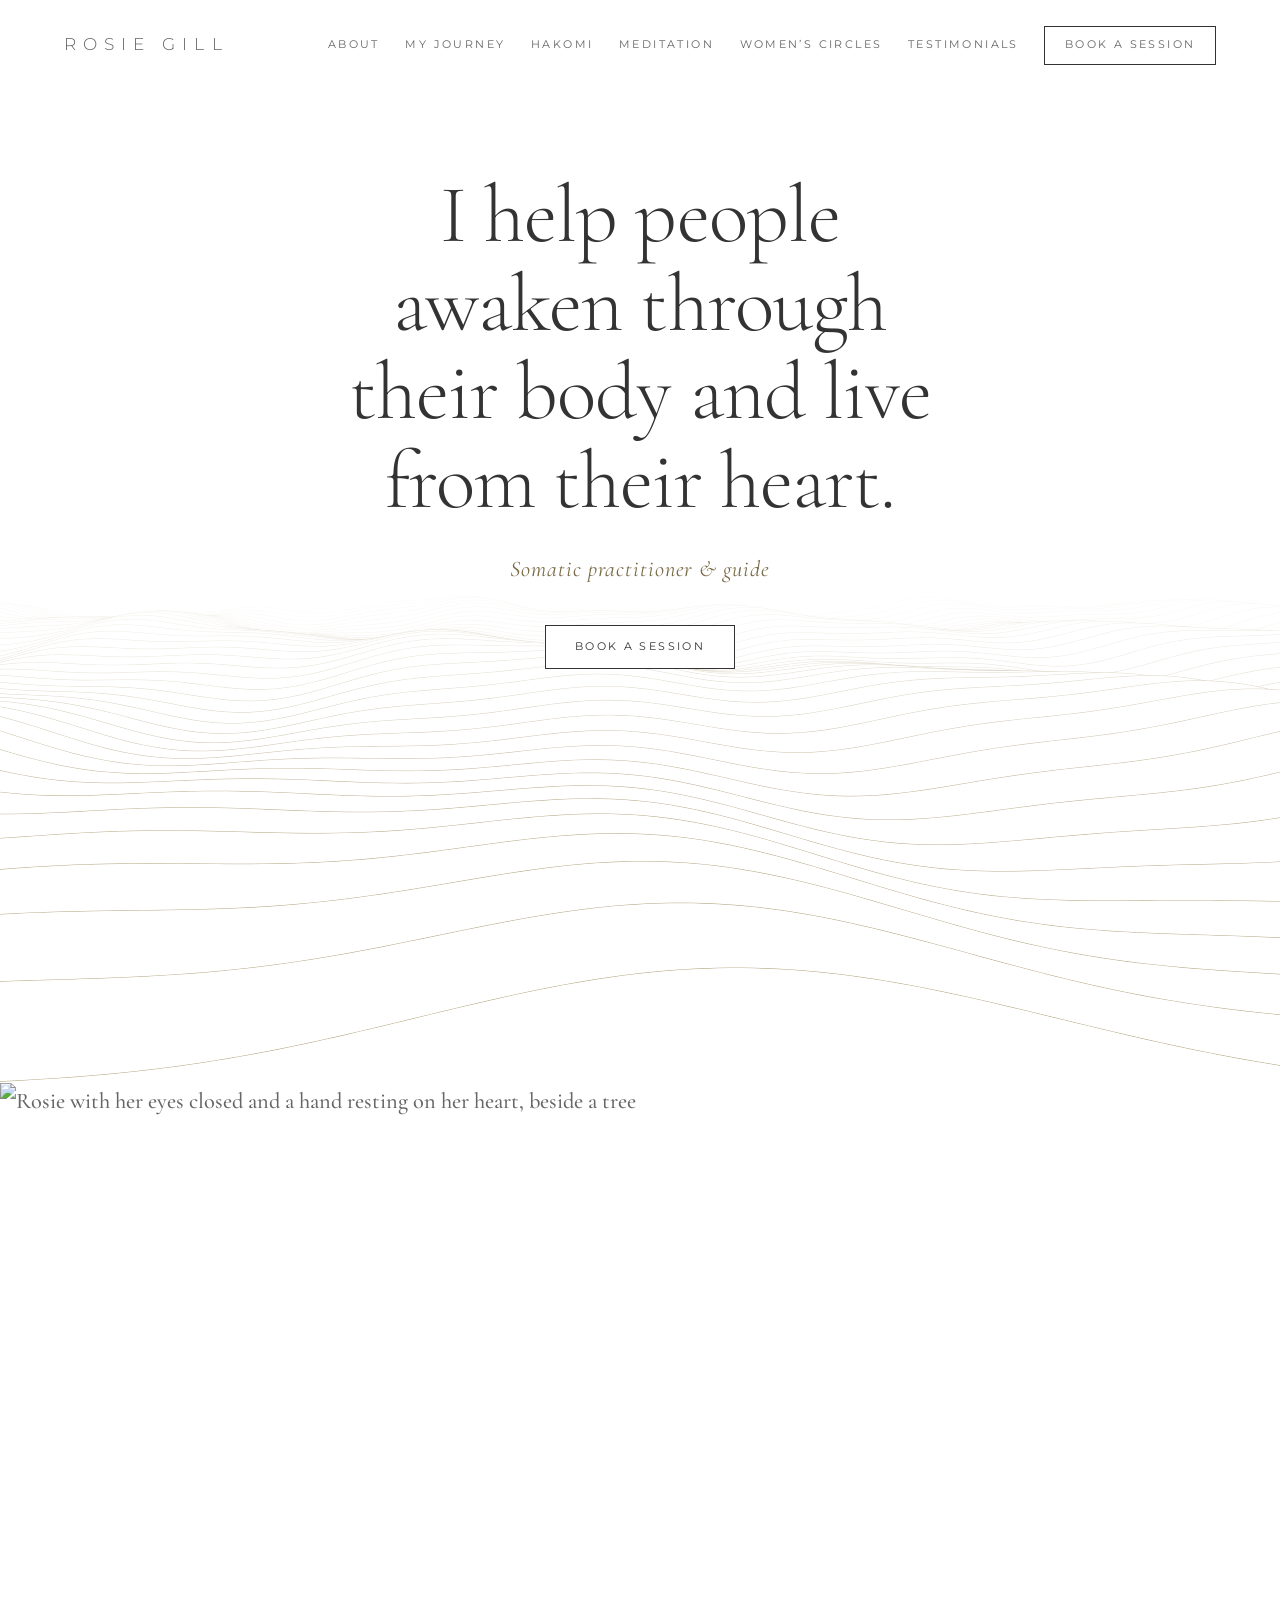
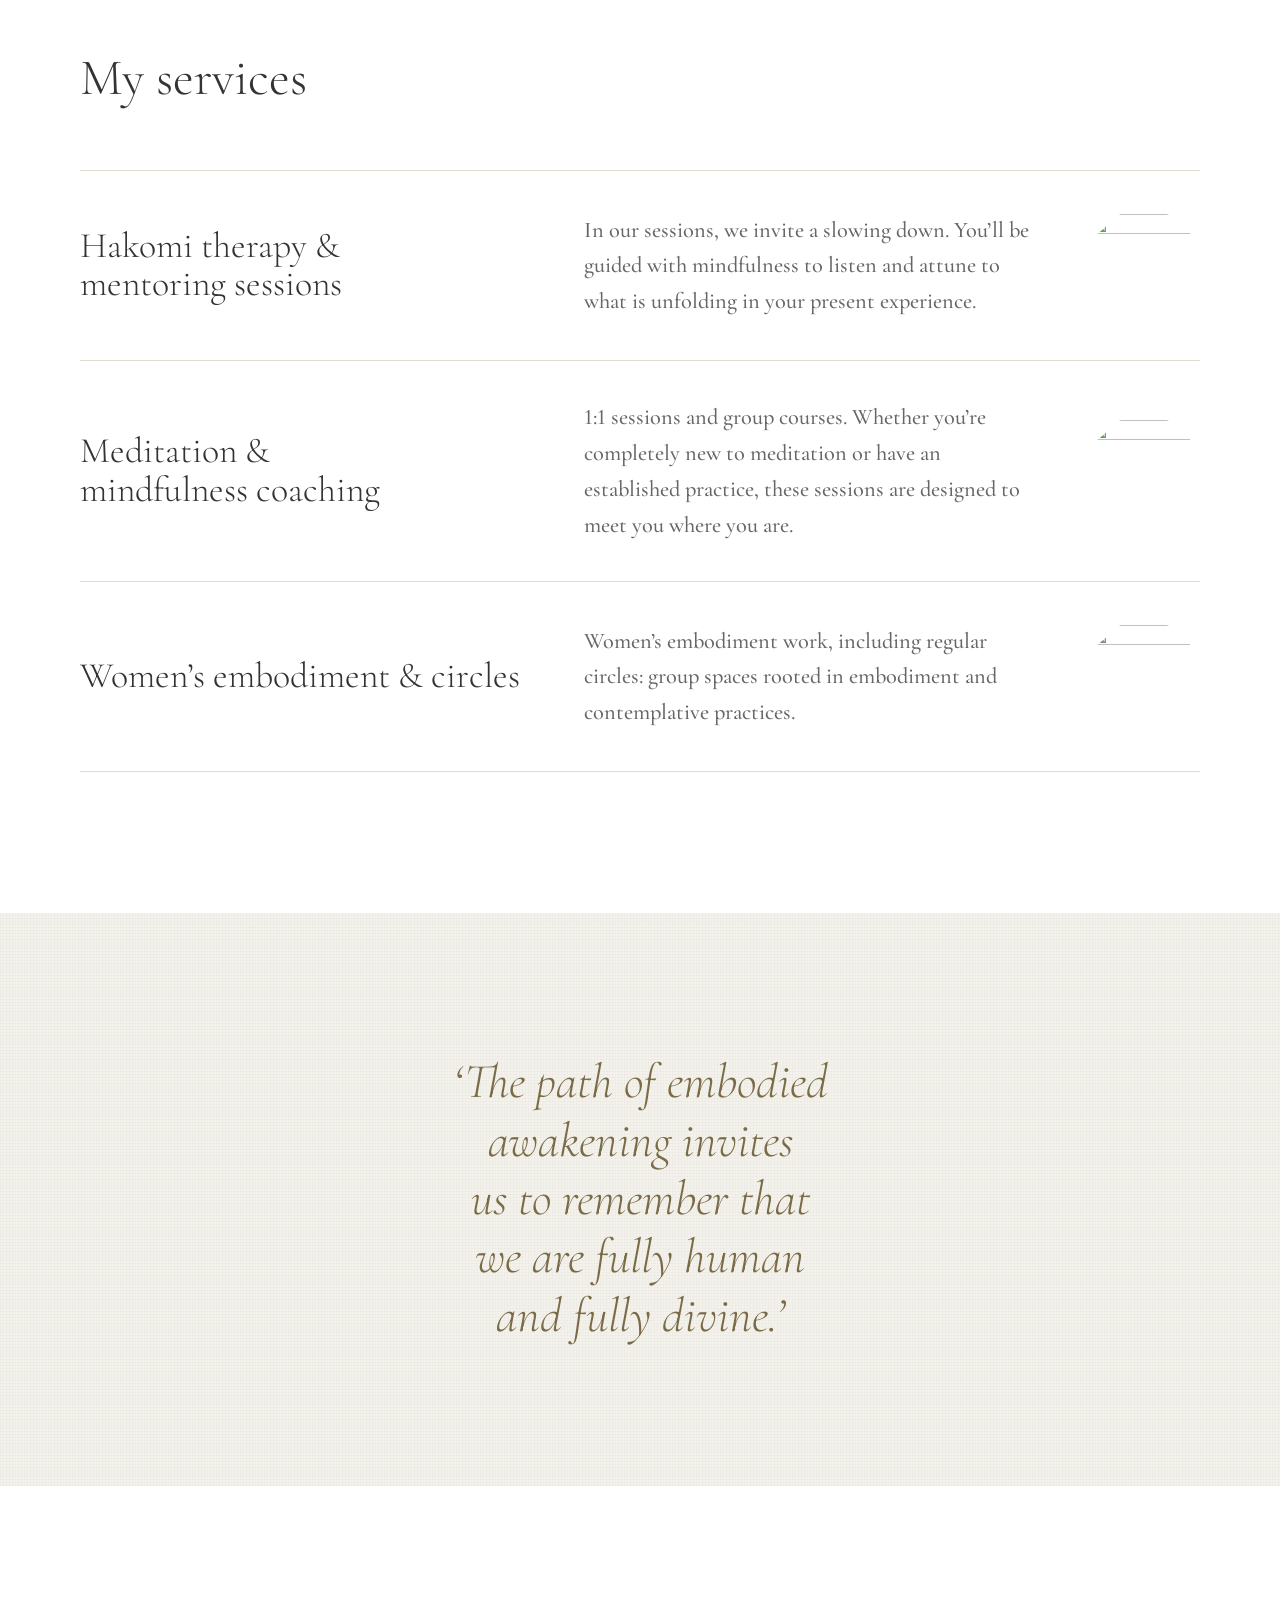
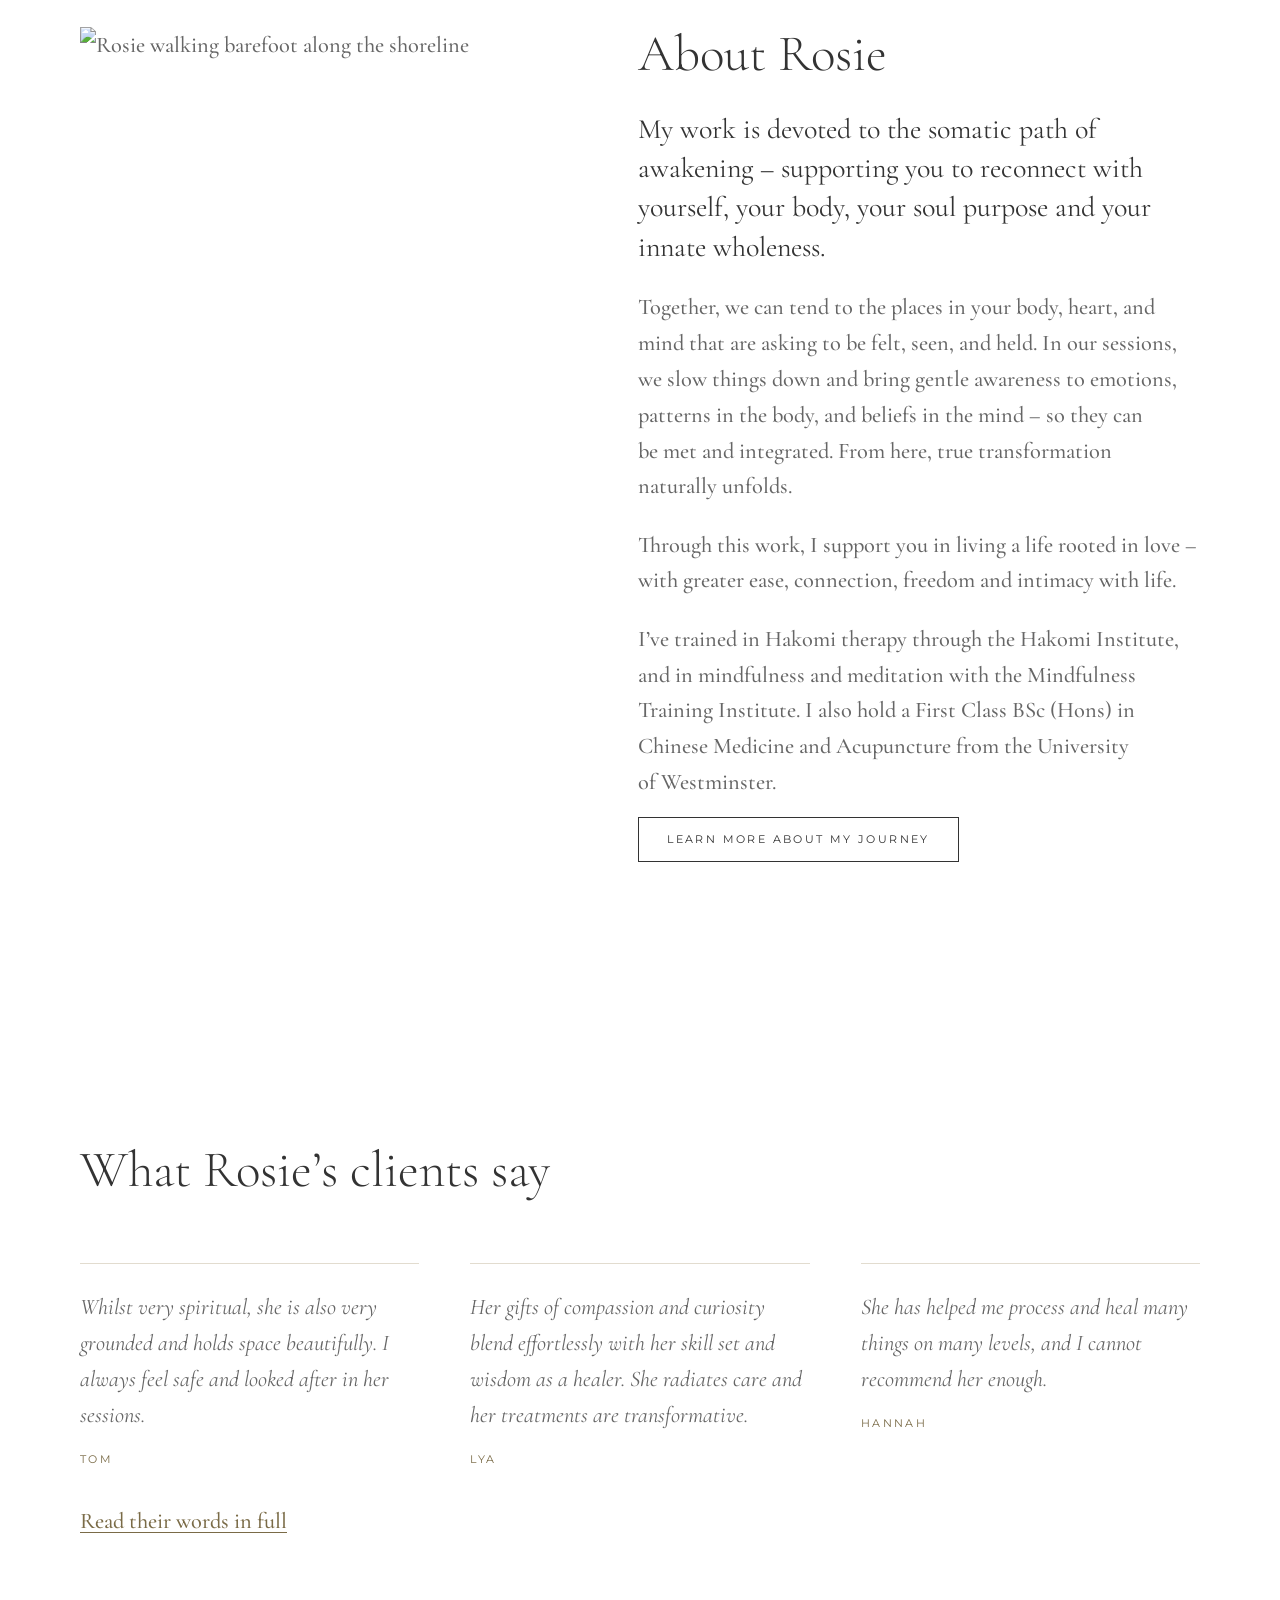
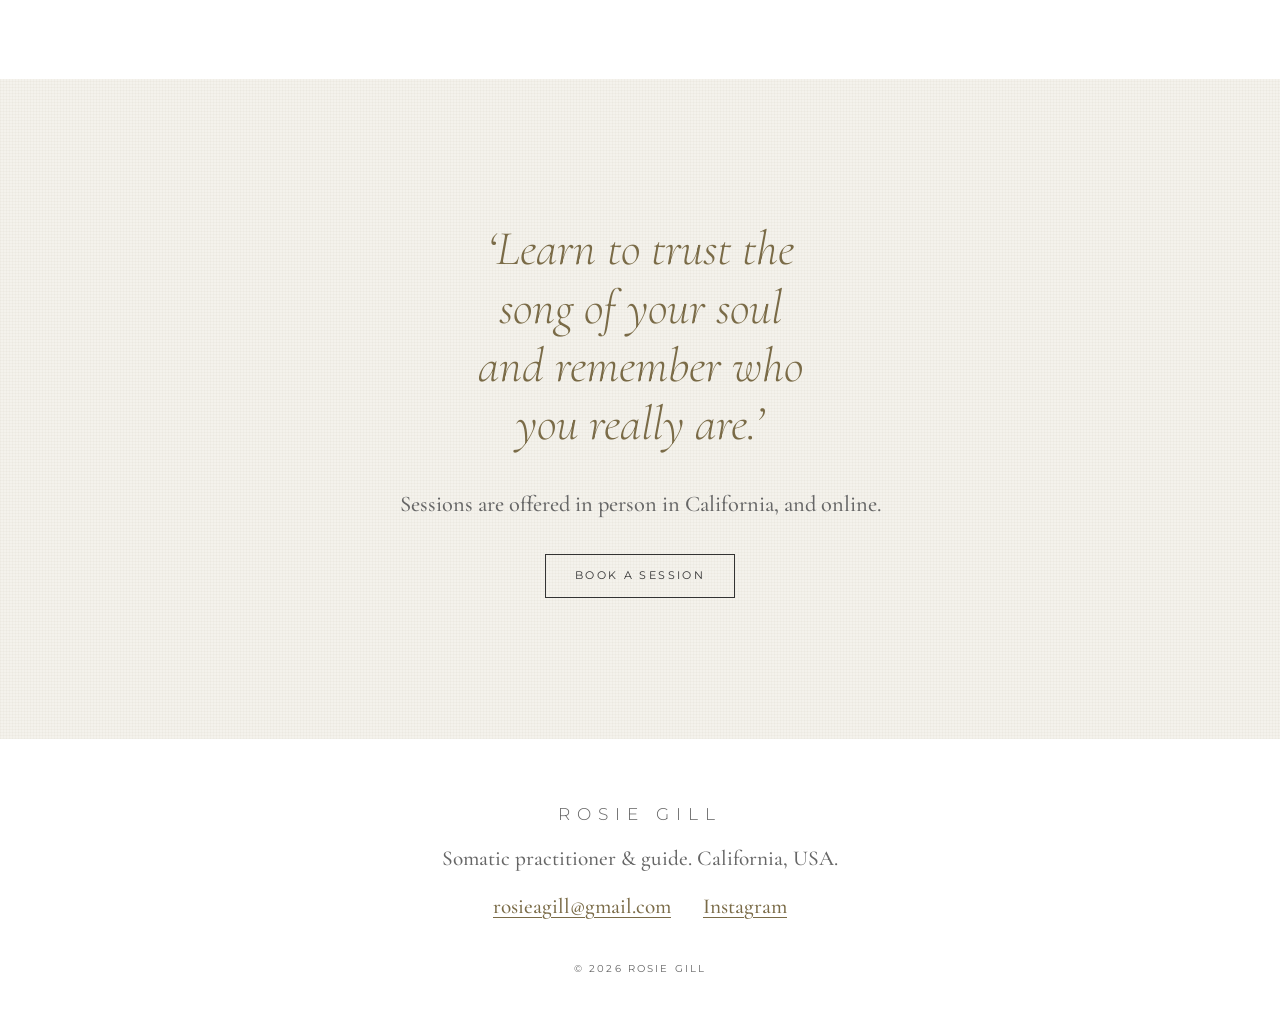
==== index.html @ 6fefa277 "Rosie Gill site refresh: static preview Co-Authored-By: Claude Fable 5.2 <noreply@anthropic.com>" ====
<!doctype html>
<html lang="en">
<head>
<meta charset="utf-8">
<meta name="robots" content="noindex, nofollow">
<meta name="viewport" content="width=device-width, initial-scale=1">
<title>Rosie Gill – Somatic Practitioner &amp; Guide</title>
<meta name="description" content="Hakomi therapy and mentoring, meditation and mindfulness coaching, and women’s embodiment circles with Rosie Gill. In person in California, and online.">
<link rel="preconnect" href="https://fonts.googleapis.com">
<link rel="preconnect" href="https://fonts.gstatic.com" crossorigin>
<link href="https://fonts.googleapis.com/css2?family=Cormorant+Garamond:ital,wght@0,300;0,400;0,500;1,300;1,400;1,500&family=Montserrat:wght@300;400&display=swap" rel="stylesheet">
<link rel="stylesheet" href="assets/site.css">
<script src="assets/site.js" defer></script>
</head>
<body>

<header class="site-header">
  <a class="wordmark" href="index.html">Rosie Gill</a>
  <button class="menu-btn" aria-expanded="false" aria-controls="nav">Menu</button>
  <nav class="nav" id="nav" aria-label="Main">
    <a href="about.html">About</a>
    <a href="journey.html">My journey</a>
    <a href="hakomi.html">Hakomi</a>
    <a href="meditation.html">Meditation</a>
    <a href="womens-circles.html">Women’s circles</a>
    <a href="testimonials.html">Testimonials</a>
    <a class="btn" href="contact.html">Book a session</a>
  </nav>
</header>

<main>
  <div class="hero">
    <h1>I help people awaken through their body and live from their heart.</h1>
    <p class="role">Somatic practitioner &amp; guide</p>
    <a class="btn" href="contact.html">Book a session</a>
    <canvas class="breath" aria-hidden="true"></canvas>
  </div>

  <figure class="band reveal">
    <img src="https://rosiegill.com/wp-content/uploads/2019/07/4Y5A8904-6-2400x800_c.jpg" width="2400" height="800" alt="Rosie with her eyes closed and a hand resting on her heart, beside a tree">
  </figure>

  <section class="wrap">
    <h2 class="section-head">My services</h2>
    <ul class="ways">
      <li><a href="hakomi.html">
        <h3>Hakomi therapy &amp; mentoring sessions</h3>
        <p>In our sessions, we invite a slowing down. You’ll be guided with mindfulness to listen and attune to what is unfolding in your present experience.</p>
        <img src="https://rosiegill.com/wp-content/uploads/2025/12/Rosie-Website-2-scaled-e1765391622928-400x400.jpeg" width="400" height="400" alt="" loading="lazy">
      </a></li>
      <li><a href="meditation.html">
        <h3>Meditation &amp; mindfulness coaching</h3>
        <p>1:1 sessions and group courses. Whether you’re completely new to meditation or have an established practice, these sessions are designed to meet you where you are.</p>
        <img src="https://rosiegill.com/wp-content/uploads/2026/05/Website-1-400x400.jpg" width="400" height="400" alt="" loading="lazy">
      </a></li>
      <li><a href="womens-circles.html">
        <h3>Women’s embodiment &amp; circles</h3>
        <p>Women’s embodiment work, including regular circles: group spaces rooted in embodiment and contemplative practices.</p>
        <img src="https://rosiegill.com/wp-content/uploads/2026/05/Womens-circle-website-400x400.jpg" width="400" height="400" alt="" loading="lazy">
      </a></li>
    </ul>
  </section>

  <section class="quote linen">
    <blockquote class="wrap">‘The path of embodied awakening invites us to remember that we are fully human and fully divine.’</blockquote>
  </section>

  <section class="wrap split">
    <figure class="reveal">
      <img src="https://rosiegill.com/wp-content/uploads/2025/12/Rosie-Website-2-scaled-e1765391622928.jpeg" width="1024" height="1197" alt="Rosie walking barefoot along the shoreline" loading="lazy">
    </figure>
    <div class="prose">
      <h2>About Rosie</h2>
      <p class="lede">My work is devoted to the somatic path of awakening – supporting you to reconnect with yourself, your body, your soul purpose and your innate wholeness.</p>
      <p>Together, we can tend to the places in your body, heart, and mind that are asking to be felt, seen, and held. In our sessions, we slow things down and bring gentle awareness to emotions, patterns in the body, and beliefs in the mind – so they can be met and integrated. From here, true transformation naturally unfolds.</p>
      <p>Through this work, I support you in living a life rooted in love – with greater ease, connection, freedom and intimacy with life.</p>
      <p>I’ve trained in Hakomi therapy through the Hakomi Institute, and in mindfulness and meditation with the Mindfulness Training Institute. I also hold a First Class BSc (Hons) in Chinese Medicine and Acupuncture from the University of Westminster.</p>
      <a class="btn more" href="journey.html">Learn more about my journey</a>
    </div>
  </section>

  <section class="wrap voices">
    <h2 class="section-head">What Rosie’s clients say</h2>
    <ul>
      <li>
        <blockquote>Whilst very spiritual, she is also very grounded and holds space beautifully. I always feel safe and looked after in her sessions.</blockquote>
        <span class="by">Tom</span>
      </li>
      <li>
        <blockquote>Her gifts of compassion and curiosity blend effortlessly with her skill set and wisdom as a healer. She radiates care and her treatments are transformative.</blockquote>
        <span class="by">Lya</span>
      </li>
      <li>
        <blockquote>She has helped me process and heal many things on many levels, and I cannot recommend her enough.</blockquote>
        <span class="by">Hannah</span>
      </li>
    </ul>
    <a class="more" href="testimonials.html">Read their words in full</a>
  </section>

  <section class="closing linen">
    <blockquote class="wrap">‘Learn to trust the song of your soul and remember who you really are.’</blockquote>
    <p>Sessions are offered in person in California, and online.</p>
    <a class="btn" href="contact.html">Book a session</a>
  </section>
</main>

<footer class="site-footer">
  <a class="wordmark" href="index.html">Rosie Gill</a>
  <p>Somatic practitioner &amp; guide. California, USA.</p>
  <p class="links"><a href="mailto:rosieagill@gmail.com">rosieagill@gmail.com</a> <a href="https://www.instagram.com/_rosiegill_/">Instagram</a></p>
  <p class="fine">© 2026 Rosie Gill</p>
</footer>

</body>
</html>
---- assets/site.css ----
/* Rosie Gill — refreshed. Palette and faces carried over from the live site:
   white, linen, her #666 grey, her #ae9d78 gold, Cormorant Garamond + Montserrat. */

@view-transition { navigation: auto; }

:root {
  --paper: #fff;
  --linen: #f4f2ec;
  --ink: #333;
  --stone: #666;
  --gold: #ae9d78;       /* decoration and large display only: 2.7:1 on white */
  --gold-deep: #7a6b47;  /* gold for text: passes AA on white and linen */
  --rule: #e2dccf;
  --serif: "Cormorant Garamond", Garamond, "Times New Roman", serif;
  --sans: Montserrat, "Helvetica Neue", Arial, sans-serif;
  --gutter: clamp(1.25rem, 5vw, 4.5rem);
  --space: clamp(4.5rem, 11vw, 10rem);
  --ease: cubic-bezier(.2, .6, .2, 1);
}

*, *::before, *::after { box-sizing: border-box; }
body, h1, h2, h3, p, ul, ol, figure, blockquote { margin: 0; }
ul, ol { padding: 0; list-style: none; }
img { display: block; max-width: 100%; height: auto; }

body {
  background: var(--paper);
  color: var(--stone);
  font: 500 clamp(1.2rem, 1.1rem + .4vw, 1.4rem)/1.6 var(--serif);
  font-variant-numeric: lining-nums;
  -webkit-font-smoothing: antialiased;
  text-rendering: optimizeLegibility;
}

h1, h2, h3 { color: var(--ink); font-weight: 300; line-height: 1.08; text-wrap: balance; }
h1 { font-size: clamp(2.6rem, 6.4vw, 5.6rem); letter-spacing: -.012em; }
h2 { font-size: clamp(2rem, 4vw, 3.4rem); }
h3 { font-size: clamp(1.6rem, 2.8vw, 2.4rem); }
p { text-wrap: pretty; }

a { color: var(--gold-deep); text-underline-offset: .2em; text-decoration-thickness: 1px; }
a:hover { color: var(--ink); }
:focus-visible { outline: 2px solid var(--gold-deep); outline-offset: 4px; }

.wrap { max-width: 78rem; margin-inline: auto; padding-inline: var(--gutter); }
.linen {
  background-color: var(--linen);
  background-image:
    repeating-linear-gradient(0deg, rgba(122, 107, 71, .035) 0 1px, transparent 1px 3px),
    repeating-linear-gradient(90deg, rgba(122, 107, 71, .035) 0 1px, transparent 1px 3px);
}

/* Small tracked Montserrat: her wordmark, nav and button voice */
.wordmark, .nav a, .btn, .menu-btn, .years, .by, .fine, label {
  font: 400 .68rem/1.4 var(--sans);
  letter-spacing: .22em;
  text-transform: uppercase;
}

/* Header */
.site-header {
  position: relative; z-index: 5;
  display: flex; align-items: center; justify-content: space-between; gap: 2rem;
  padding: 1.6rem var(--gutter);
}
.wordmark { font-size: 1.05rem; font-weight: 300; letter-spacing: .42em; color: var(--stone); text-decoration: none; white-space: nowrap; }
.nav { display: flex; align-items: center; gap: clamp(1rem, 2vw, 2.2rem); }
.nav a { color: var(--stone); text-decoration: none; }
.nav a:not(.btn) { background: linear-gradient(currentColor, currentColor) 0 100% / 0 1px no-repeat; padding-block: .4em; transition: background-size .5s var(--ease), color .3s; }
.nav a:not(.btn):hover, .nav a[aria-current] { background-size: 100% 1px; color: var(--ink); }
.menu-btn { display: none; background: none; border: 0; padding: .8em 0; color: var(--ink); cursor: pointer; }

.btn {
  display: inline-block; padding: 1.25em 2.6em;
  border: 1px solid var(--ink); background: transparent; color: var(--ink);
  text-decoration: none; cursor: pointer;
  transition: background-color .5s var(--ease), color .5s var(--ease);
}
.btn:hover { background: var(--ink); color: var(--paper); }
.nav .btn { padding: 1em 1.8em; }

@media (max-width: 1080px) {
  .menu-btn { display: block; }
  .nav {
    display: none; position: absolute; inset: 100% 0 auto 0;
    flex-direction: column; align-items: flex-start; gap: 1.2rem;
    padding: 1.5rem var(--gutter) 2.5rem; background: var(--paper); border-bottom: 1px solid var(--rule);
  }
  .site-header.open .nav { display: flex; }
}

/* Hero: the sentence, then a field of breath beneath it */
.hero {
  position: relative; overflow: hidden;
  min-height: calc(100svh - 5rem);
  display: grid; justify-items: center; align-content: start;
  padding: clamp(2.5rem, 9svh, 7rem) var(--gutter) 46svh;
  text-align: center;
}
.hero h1 { max-width: 17ch; }
.role { margin-top: 1.6rem; font-style: italic; font-weight: 400; color: var(--gold-deep); letter-spacing: .04em; }
.hero .btn { margin-top: 2.4rem; background: var(--paper); }
.hero .btn:hover { background: var(--ink); }
.hero > :not(canvas) { position: relative; z-index: 1; }
.breath {
  position: absolute; inset: auto 0 0 0; width: 100%; height: 54%;
  -webkit-mask-image: linear-gradient(to bottom, transparent, #000 45%);
  mask-image: linear-gradient(to bottom, transparent, #000 45%);
}

/* Photographs */
.band img { width: 100%; aspect-ratio: 3 / 1; object-fit: cover; object-position: 30% 35%; }
.reveal { overflow: hidden; }
@media (max-width: 720px) { .band img { aspect-ratio: 4 / 5; } }

section { padding-block: var(--space); }
.section-head { margin-bottom: clamp(2rem, 5vw, 4rem); }

/* Services: three rows, her circular tiles kept as thumbnails */
.ways a {
  display: grid; grid-template-columns: minmax(0, 5fr) minmax(0, 5fr) 7rem; gap: clamp(1rem, 4vw, 4rem); align-items: center;
  padding-block: clamp(1.6rem, 3vw, 2.6rem); border-top: 1px solid var(--rule);
  color: inherit; text-decoration: none;
}
.ways li:last-child a { border-bottom: 1px solid var(--rule); }
.ways h3 { transition: translate .7s var(--ease), color .5s; }
.ways img { width: 7rem; aspect-ratio: 1; border-radius: 50%; object-fit: cover; transition: scale 1.2s var(--ease); }
.ways a:hover h3 { translate: .7rem 0; color: var(--gold-deep); }
.ways a:hover img { scale: 1.07; }
@media (max-width: 720px) {
  .ways a { grid-template-columns: minmax(0, 1fr) 4.5rem; row-gap: .6rem; }
  .ways img { width: 4.5rem; grid-area: 1 / 2 / 3 / 3; }
}

/* Quote */
.quote { text-align: center; }
.quote blockquote, .closing blockquote {
  max-width: 24ch; margin-inline: auto;
  font-size: clamp(1.9rem, 3.8vw, 3.3rem); font-weight: 300; font-style: italic; line-height: 1.2;
  color: var(--gold-deep); text-wrap: balance;
}

/* Text beside a photograph */
.split { display: grid; grid-template-columns: minmax(0, 5fr) minmax(0, 6fr); gap: clamp(2rem, 7vw, 7rem); align-items: start; }
.split.text-first { grid-template-columns: minmax(0, 7fr) minmax(0, 4fr); }
.split figure { position: sticky; top: 2rem; }
.split figure img { width: 100%; }
figcaption { margin-top: .8rem; font-size: .85em; font-style: italic; }
@media (max-width: 820px) {
  .split, .split.text-first { grid-template-columns: minmax(0, 1fr); }
  .split figure { position: static; }
  .split.text-first figure { order: -1; }
}

.prose { max-width: 34em; }
.prose > * + * { margin-top: 1em; }
.prose h2 { margin-top: 1.6em; }
.prose h2:first-child { margin-top: 0; }
.prose ul { padding-left: 1.1em; list-style: disc; }
.prose li::marker { color: var(--gold); }
.prose li + li { margin-top: .35em; }
.lede { font-size: 1.25em; font-weight: 400; line-height: 1.4; color: var(--ink); }
.more { display: inline-block; margin-top: 1.6em; }
.pause { width: 4rem; margin-block: 2.5em; border: 0; border-top: 1px solid var(--gold); }

/* Clients' words */
.voices ul { display: grid; grid-template-columns: repeat(3, minmax(0, 1fr)); gap: clamp(1.5rem, 4vw, 4rem); }
.voices li { padding-top: 1.6rem; border-top: 1px solid var(--rule); }
.voices blockquote { font-style: italic; font-weight: 400; }
.by { display: block; margin-top: 1.2rem; color: var(--gold-deep); }
@media (max-width: 820px) { .voices ul { grid-template-columns: minmax(0, 1fr); } }

.testimonial { padding-block: clamp(2.5rem, 6vw, 5rem); border-top: 1px solid var(--rule); display: grid; grid-template-columns: minmax(0, 5fr) minmax(0, 6fr); gap: clamp(1.5rem, 6vw, 6rem); }
.testimonial h2 { font-size: clamp(1.6rem, 2.8vw, 2.4rem); font-style: italic; color: var(--gold-deep); line-height: 1.2; }
@media (max-width: 820px) { .testimonial { grid-template-columns: minmax(0, 1fr); } }

/* Inner pages */
.page-head { padding-block: clamp(2.5rem, 7vw, 6rem) clamp(2rem, 5vw, 4rem); }
.page-head + section { padding-top: 0; }
.page-head .lede { max-width: 30em; margin-top: 1.5rem; }

.dated li { display: grid; grid-template-columns: 8rem minmax(0, 1fr); gap: 1.5rem; padding-block: 1rem; border-top: 1px solid var(--rule); }
.years { padding-top: .55em; color: var(--gold-deep); }
@media (max-width: 560px) { .dated li { grid-template-columns: minmax(0, 1fr); gap: 0; } }

.draft { margin-top: 2em; padding: 1.2em 1.4em; border: 1px dashed var(--gold); font-size: .9em; }

/* Contact */
form { display: grid; gap: 1.6rem; max-width: 34em; }
label { display: grid; gap: .7rem; color: var(--ink); }
input, textarea {
  width: 100%; padding: .7em 0; border: 0; border-bottom: 1px solid var(--stone); border-radius: 0;
  background: transparent; color: var(--ink); font: 500 1.25rem/1.5 var(--serif); letter-spacing: 0; text-transform: none;
  transition: border-color .4s;
}
input:focus-visible, textarea:focus-visible { outline: 0; border-bottom: 2px solid var(--gold-deep); }
form .btn { justify-self: start; }

/* Closing and footer */
.closing { text-align: center; }
.closing > * + * { margin-top: 2rem; }
.site-footer { display: grid; justify-items: center; gap: .9rem; padding: 4rem var(--gutter) 3rem; text-align: center; font-size: .95em; }
.site-footer .links { display: flex; flex-wrap: wrap; justify-content: center; gap: .4rem 2rem; }
.fine { margin-top: 1.5rem; font-size: .6rem; }

/* Motion: one arrival on load, one unveiling for photographs, nothing else moves unasked */
@media (prefers-reduced-motion: no-preference) {
  .hero h1 { animation: settle 1.8s var(--ease) both; }
  .hero .role { animation: settle 1.8s .45s var(--ease) both; }
  .hero .btn { animation: settle 1.8s .8s var(--ease) both; }
  .breath { animation: appear 4s .3s ease-out both; }
  ::view-transition-old(root), ::view-transition-new(root) { animation-duration: .6s; }

  @supports (animation-timeline: view()) {
    .reveal img { animation: unveil linear both; animation-timeline: view(); animation-range: entry 0% cover 38%; }
  }
}
@keyframes settle { from { opacity: 0; translate: 0 1.2rem; filter: blur(6px); } }
@keyframes appear { from { opacity: 0; } }
@keyframes unveil { from { clip-path: inset(10%); scale: 1.1; opacity: .35; } to { clip-path: inset(0); scale: 1; opacity: 1; } }
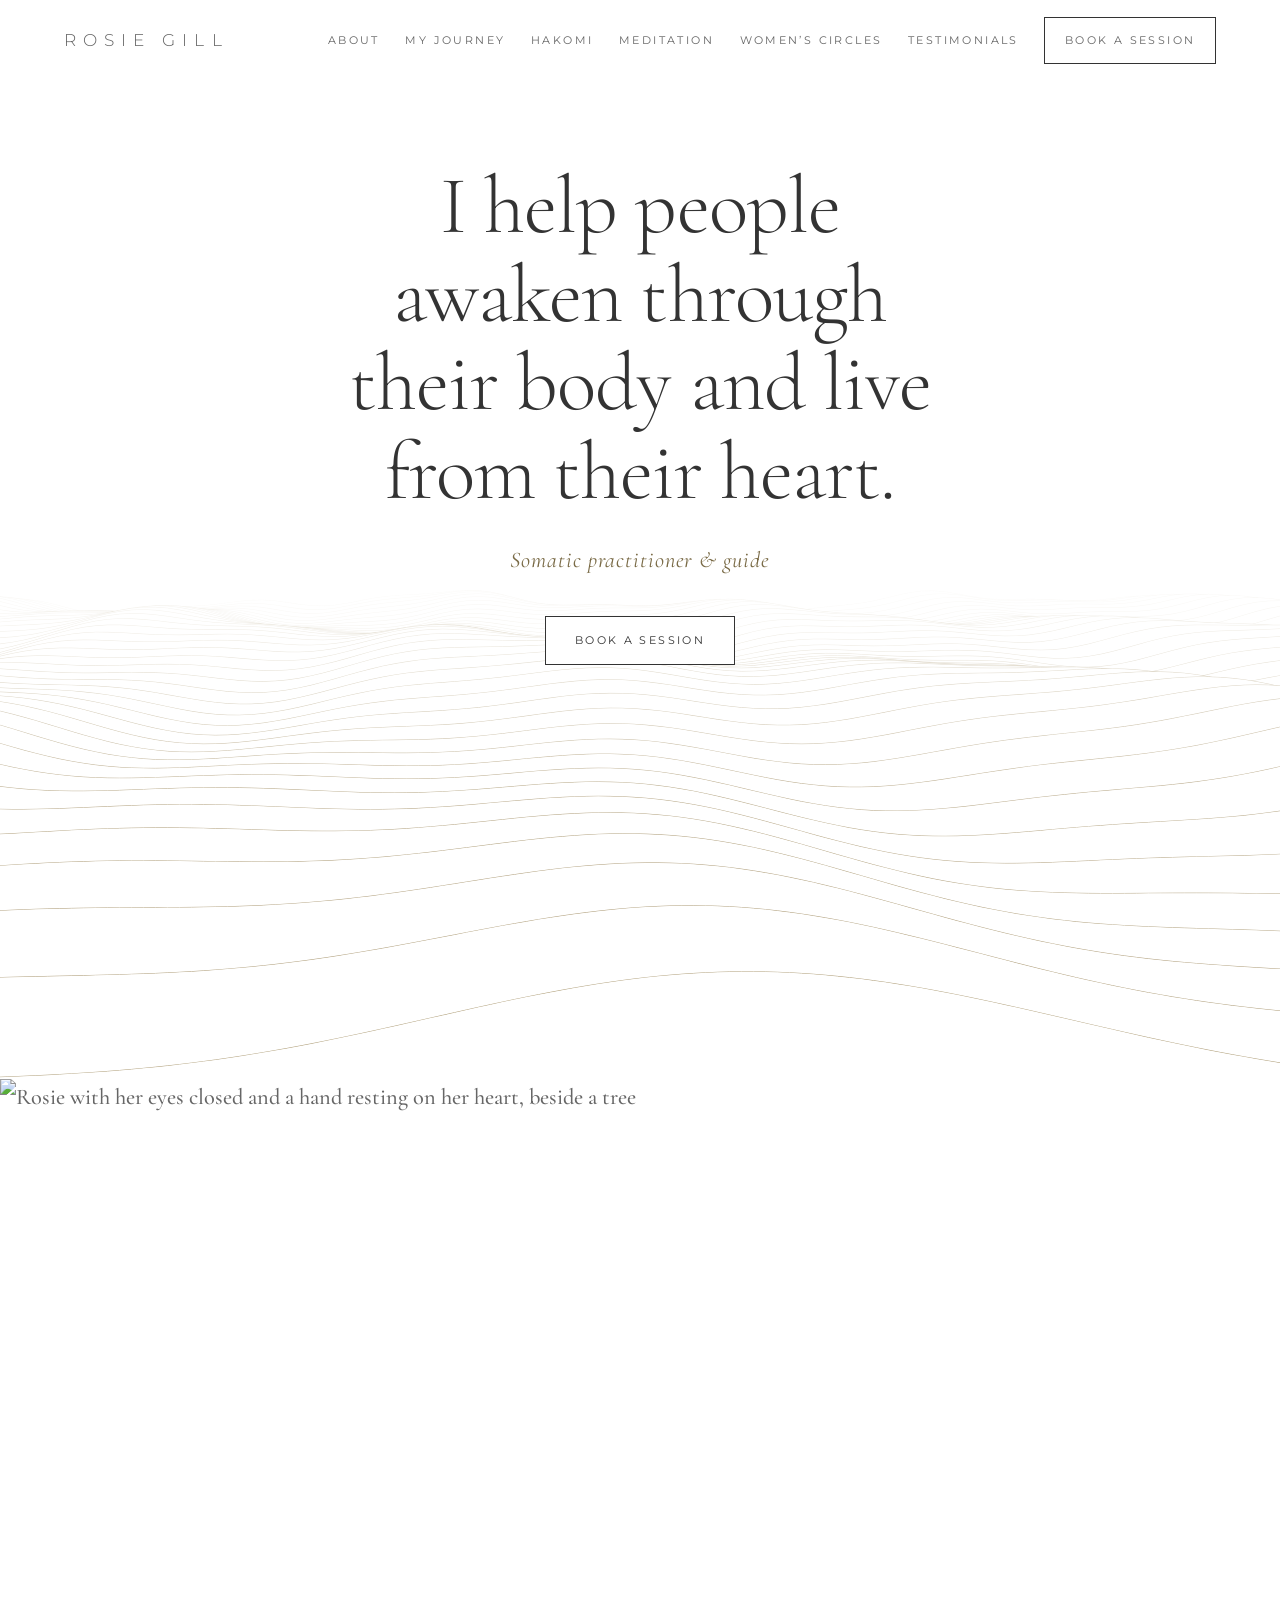
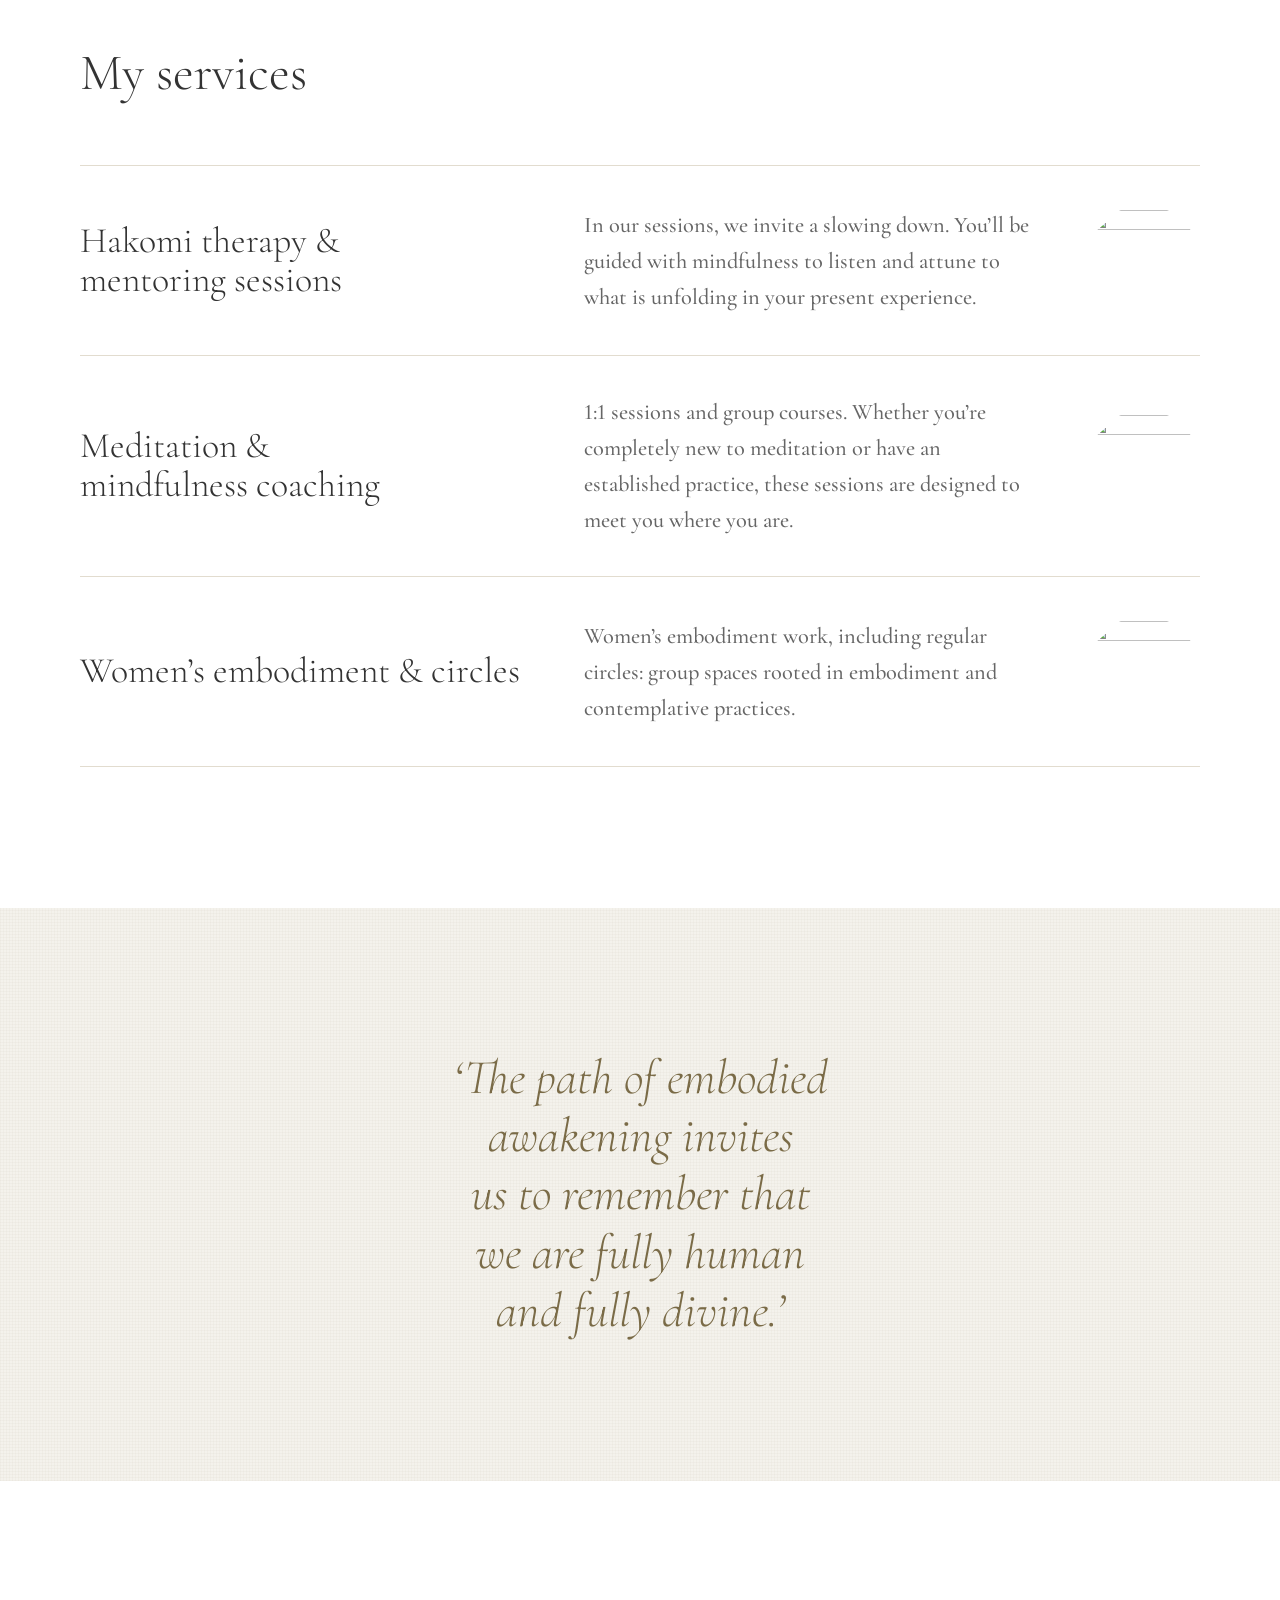
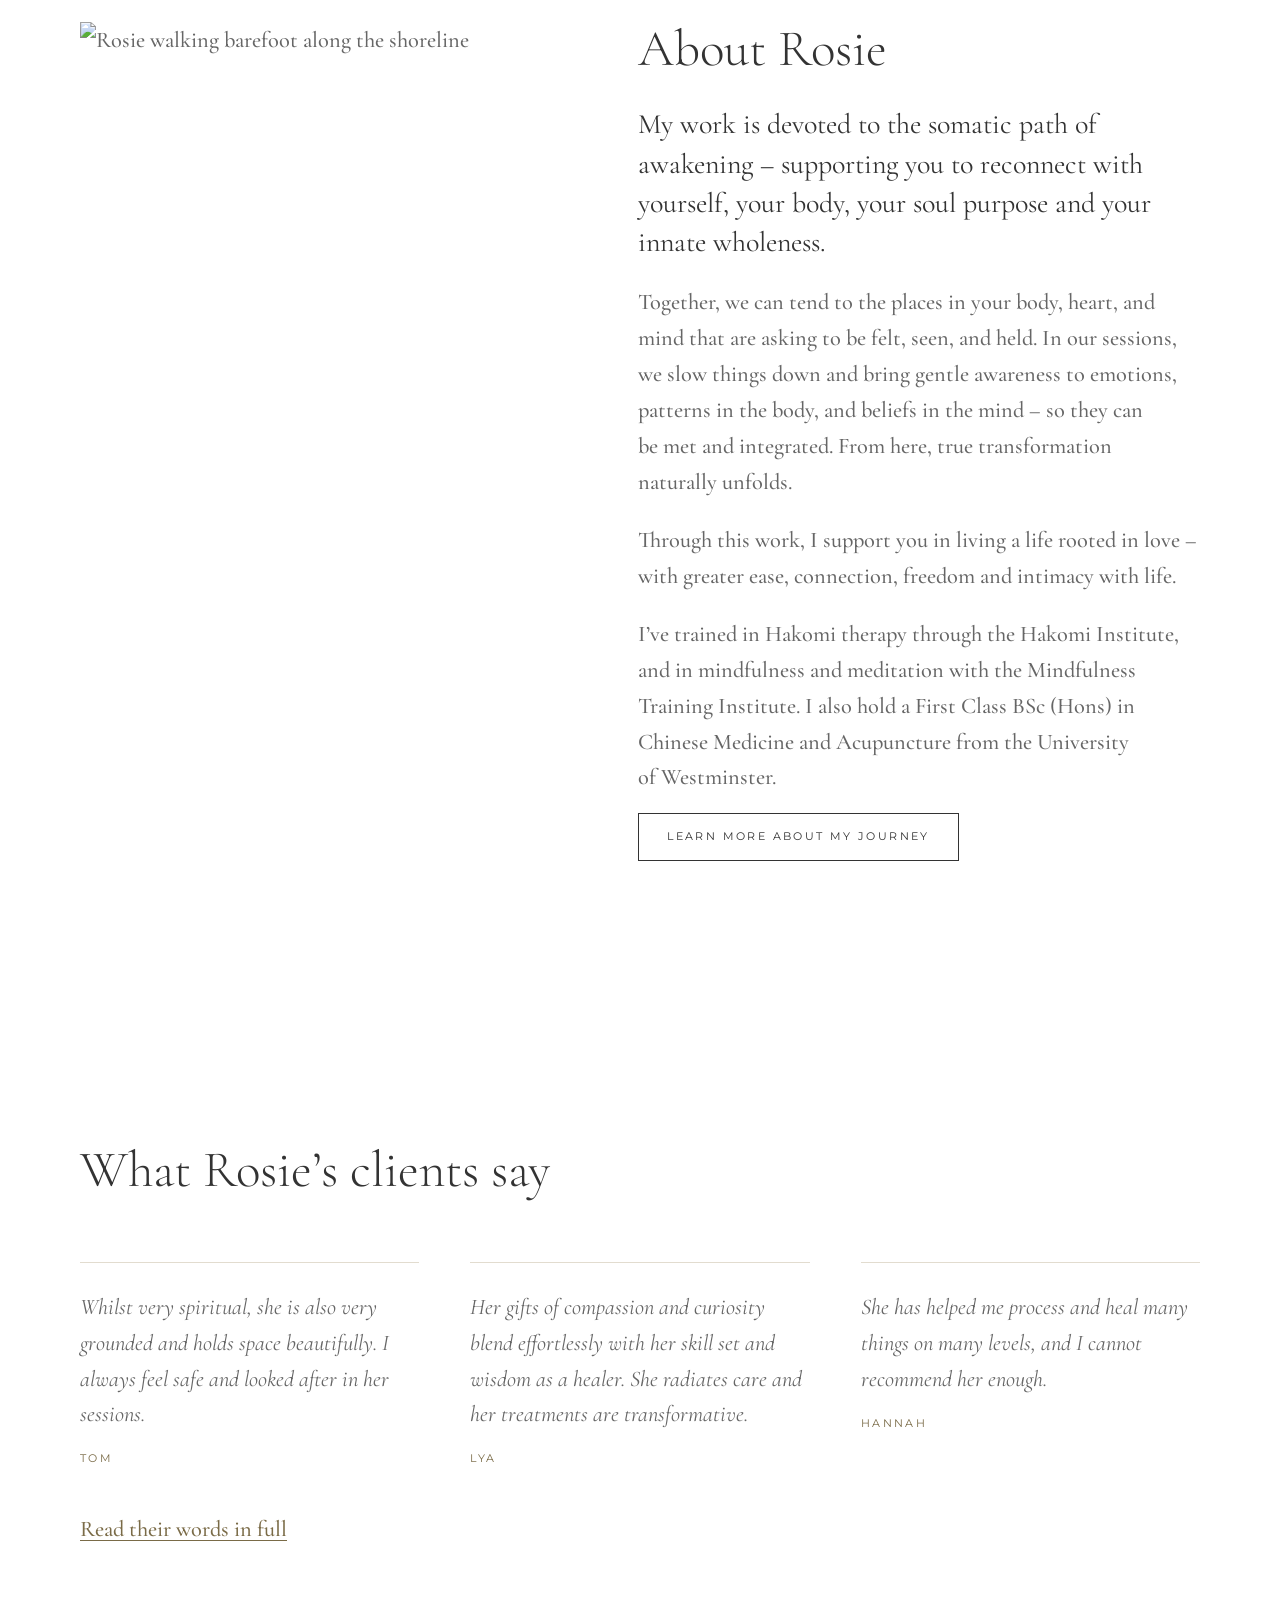
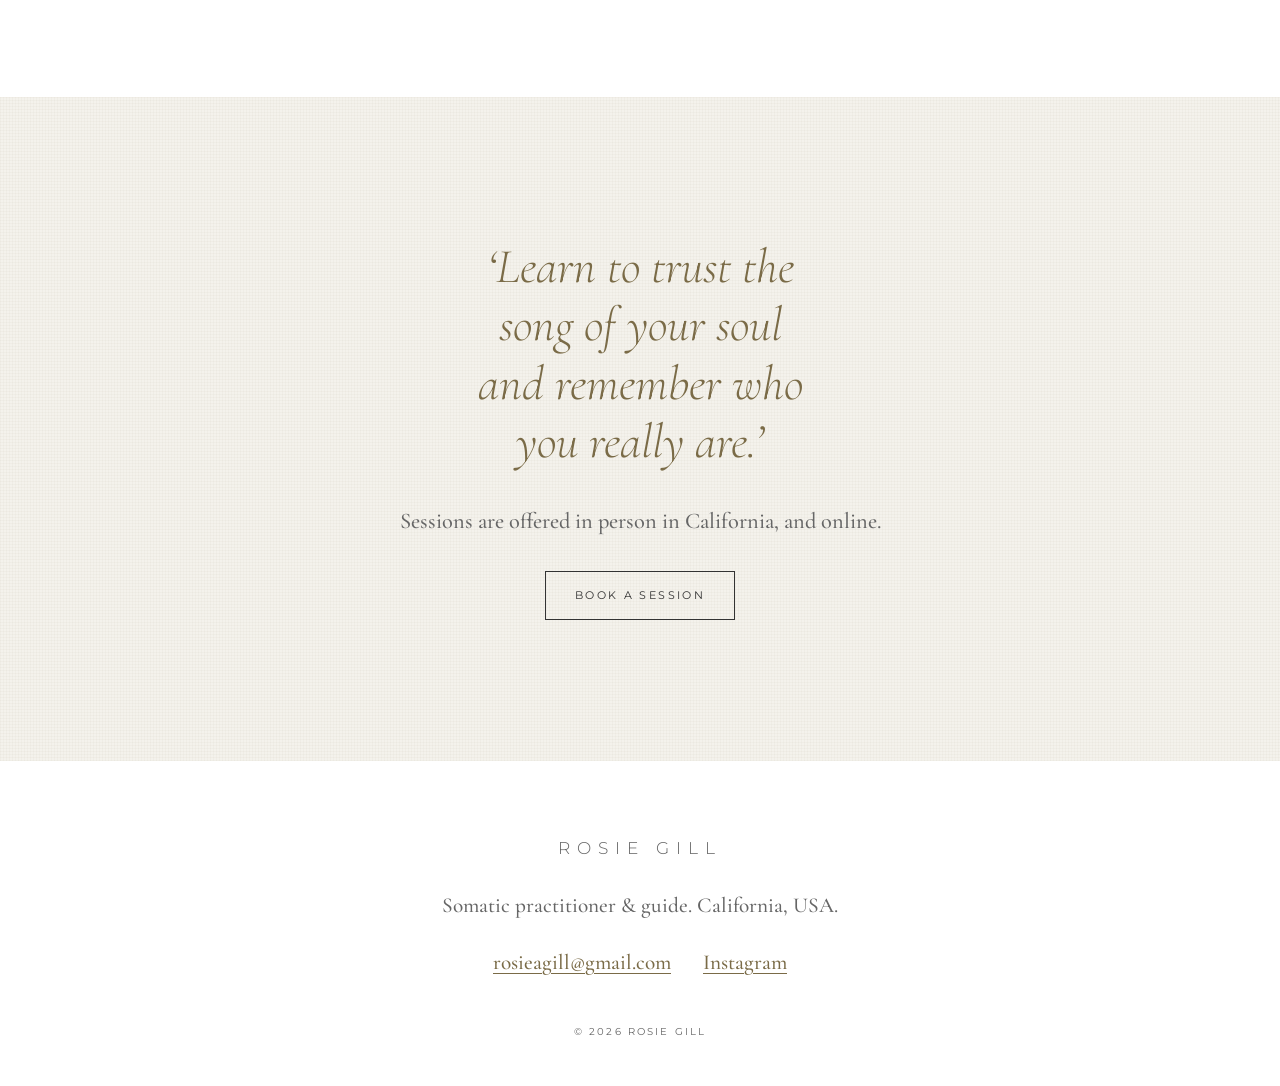
==== commit 4272f936: "Phone pass: 44px tap targets, phone-sized photos Co-Authored-By: Claude Fable 5.2 <noreply@anthropic" ====
--- a/index.html
+++ b/index.html
@@ -37,7 +37,10 @@
   </div>
 
   <figure class="band reveal">
-    <img src="https://rosiegill.com/wp-content/uploads/2019/07/4Y5A8904-6-2400x800_c.jpg" width="2400" height="800" alt="Rosie with her eyes closed and a hand resting on her heart, beside a tree">
+    <picture>
+      <source media="(max-width: 720px)" srcset="https://rosiegill.com/wp-content/uploads/2019/07/4Y5A8904-6-1024x436.jpg">
+      <img src="https://rosiegill.com/wp-content/uploads/2019/07/4Y5A8904-6-2400x800_c.jpg" width="2400" height="800" alt="Rosie with her eyes closed and a hand resting on her heart, beside a tree">
+    </picture>
   </figure>
 
   <section class="wrap">
@@ -67,7 +70,9 @@
 
   <section class="wrap split">
     <figure class="reveal">
-      <img src="https://rosiegill.com/wp-content/uploads/2025/12/Rosie-Website-2-scaled-e1765391622928.jpeg" width="1024" height="1197" alt="Rosie walking barefoot along the shoreline" loading="lazy">
+      <img src="https://rosiegill.com/wp-content/uploads/2025/12/Rosie-Website-2-scaled-e1765391622928-875x1024.jpeg"
+           srcset="https://rosiegill.com/wp-content/uploads/2025/12/Rosie-Website-2-scaled-e1765391622928-768x898.jpeg 768w, https://rosiegill.com/wp-content/uploads/2025/12/Rosie-Website-2-scaled-e1765391622928-875x1024.jpeg 875w, https://rosiegill.com/wp-content/uploads/2025/12/Rosie-Website-2-scaled-e1765391622928-1313x1536.jpeg 1313w"
+           sizes="(max-width: 820px) 100vw, 40vw" width="875" height="1024" alt="Rosie walking barefoot along the shoreline" loading="lazy">
     </figure>
     <div class="prose">
       <h2>About Rosie</h2>
--- a/assets/site.css
+++ b/assets/site.css
@@ -61,32 +61,36 @@
 .site-header {
   position: relative; z-index: 5;
   display: flex; align-items: center; justify-content: space-between; gap: 2rem;
-  padding: 1.6rem var(--gutter);
-}
-.wordmark { font-size: 1.05rem; font-weight: 300; letter-spacing: .42em; color: var(--stone); text-decoration: none; white-space: nowrap; }
+  padding: 1rem var(--gutter);
+}
+/* Touch targets: every standalone link and button is at least 44px tall */
+.wordmark { display: inline-block; padding-block: .8rem; font-size: 1.05rem; font-weight: 300; letter-spacing: .42em; color: var(--stone); text-decoration: none; white-space: nowrap; }
 .nav { display: flex; align-items: center; gap: clamp(1rem, 2vw, 2.2rem); }
 .nav a { color: var(--stone); text-decoration: none; }
 .nav a:not(.btn) { background: linear-gradient(currentColor, currentColor) 0 100% / 0 1px no-repeat; padding-block: .4em; transition: background-size .5s var(--ease), color .3s; }
 .nav a:not(.btn):hover, .nav a[aria-current] { background-size: 100% 1px; color: var(--ink); }
-.menu-btn { display: none; background: none; border: 0; padding: .8em 0; color: var(--ink); cursor: pointer; }
+.menu-btn { display: none; min-height: 44px; background: none; border: 0; padding: 0 0 0 1.5rem; color: var(--ink); cursor: pointer; }
 
 .btn {
-  display: inline-block; padding: 1.25em 2.6em;
+  display: inline-block; padding: 1.45em 2.6em;
   border: 1px solid var(--ink); background: transparent; color: var(--ink);
   text-decoration: none; cursor: pointer;
   transition: background-color .5s var(--ease), color .5s var(--ease);
 }
 .btn:hover { background: var(--ink); color: var(--paper); }
-.nav .btn { padding: 1em 1.8em; }
+.nav .btn { padding: 1.4em 1.8em; }
 
 @media (max-width: 1080px) {
   .menu-btn { display: block; }
   .nav {
     display: none; position: absolute; inset: 100% 0 auto 0;
-    flex-direction: column; align-items: flex-start; gap: 1.2rem;
-    padding: 1.5rem var(--gutter) 2.5rem; background: var(--paper); border-bottom: 1px solid var(--rule);
+    flex-direction: column; align-items: stretch; gap: 0;
+    padding: .5rem var(--gutter) 2.5rem; background: var(--paper); border-bottom: 1px solid var(--rule);
   }
   .site-header.open .nav { display: flex; }
+  .nav a:not(.btn) { padding-block: 1rem; background: none; }
+  .nav a[aria-current]:not(.btn) { text-decoration: underline; text-underline-offset: .5em; }
+  .nav .btn { align-self: flex-start; margin-top: 1rem; }
 }
 
 /* Hero: the sentence, then a field of breath beneath it */
@@ -111,7 +115,7 @@
 /* Photographs */
 .band img { width: 100%; aspect-ratio: 3 / 1; object-fit: cover; object-position: 30% 35%; }
 .reveal { overflow: hidden; }
-@media (max-width: 720px) { .band img { aspect-ratio: 4 / 5; } }
+@media (max-width: 720px) { .band img { aspect-ratio: 3 / 2; } }
 
 section { padding-block: var(--space); }
 .section-head { margin-bottom: clamp(2rem, 5vw, 4rem); }
@@ -161,6 +165,7 @@
 .prose li + li { margin-top: .35em; }
 .lede { font-size: 1.25em; font-weight: 400; line-height: 1.4; color: var(--ink); }
 .more { display: inline-block; margin-top: 1.6em; }
+.more:not(.btn) { padding-block: .4em; }
 .pause { width: 4rem; margin-block: 2.5em; border: 0; border-top: 1px solid var(--gold); }
 
 /* Clients' words */
@@ -200,7 +205,8 @@
 .closing { text-align: center; }
 .closing > * + * { margin-top: 2rem; }
 .site-footer { display: grid; justify-items: center; gap: .9rem; padding: 4rem var(--gutter) 3rem; text-align: center; font-size: .95em; }
-.site-footer .links { display: flex; flex-wrap: wrap; justify-content: center; gap: .4rem 2rem; }
+.site-footer .links { display: flex; flex-wrap: wrap; justify-content: center; gap: 0 2rem; }
+.site-footer .links a { padding-block: .5rem; }
 .fine { margin-top: 1.5rem; font-size: .6rem; }
 
 /* Motion: one arrival on load, one unveiling for photographs, nothing else moves unasked */
